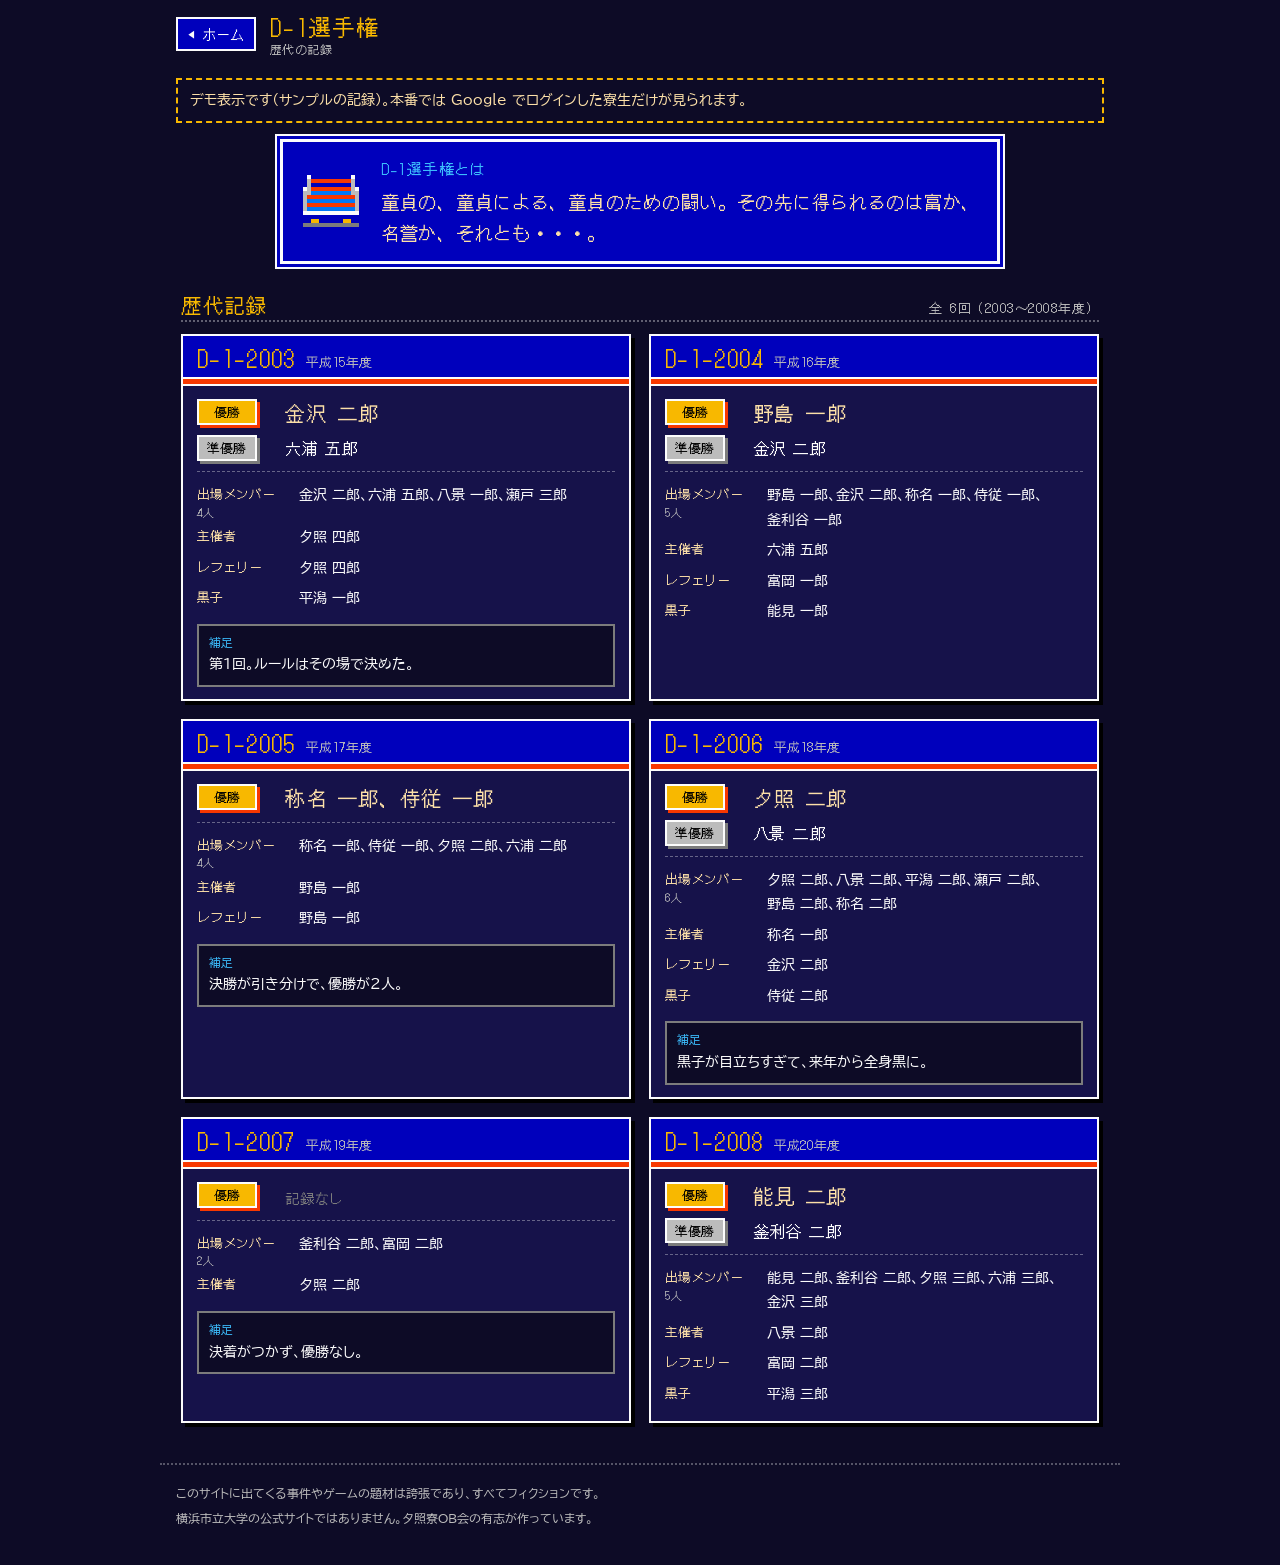
==== d1/index.html @ 24b20e9f "D-1選手権のページ（歴代記録。年表と同じく、ログインした寮生だけ）。ログインのしくみを js/site/login.js にまとめて年表と共通に。トップのメニューと一覧に D-1 を足す Co-Au" ====
<!doctype html>
<html lang="ja">
<head>
<meta charset="utf-8">
<meta name="viewport" content="width=device-width, initial-scale=1, viewport-fit=cover">
<title>D-1選手権 ― 夕照寮OB会</title>
<meta name="description" content="夕照寮のD-1選手権の歴代記録。見るには Google でのログインが必要です。">
<meta name="theme-color" content="#0d0b26">
<meta name="referrer" content="strict-origin-when-cross-origin">
<link rel="icon" href="data:image/svg+xml,%3Csvg xmlns='http://www.w3.org/2000/svg' viewBox='0 0 16 16' shape-rendering='crispEdges'%3E%3Crect width='16' height='16' fill='%230d0b26'/%3E%3Crect x='2' y='2' width='1' height='1' fill='%23fcfcfc'/%3E%3Crect x='13' y='2' width='1' height='1' fill='%23fcfcfc'/%3E%3Crect x='2' y='3' width='1' height='1' fill='%23bcbcbc'/%3E%3Crect x='3' y='3' width='10' height='1' fill='%23f83800'/%3E%3Crect x='13' y='3' width='1' height='1' fill='%23bcbcbc'/%3E%3Crect x='2' y='4' width='1' height='1' fill='%23bcbcbc'/%3E%3Crect x='13' y='4' width='1' height='1' fill='%23bcbcbc'/%3E%3Crect x='1' y='5' width='1' height='1' fill='%23fcfcfc'/%3E%3Crect x='2' y='5' width='1' height='1' fill='%23bcbcbc'/%3E%3Crect x='3' y='5' width='10' height='1' fill='%23f83800'/%3E%3Crect x='13' y='5' width='1' height='1' fill='%23bcbcbc'/%3E%3Crect x='14' y='5' width='1' height='1' fill='%23fcfcfc'/%3E%3Crect x='1' y='6' width='2' height='1' fill='%23bcbcbc'/%3E%3Crect x='3' y='6' width='10' height='1' fill='%230078f8'/%3E%3Crect x='13' y='6' width='2' height='1' fill='%23bcbcbc'/%3E%3Crect x='1' y='7' width='1' height='1' fill='%23bcbcbc'/%3E%3Crect x='2' y='7' width='12' height='1' fill='%23f83800'/%3E%3Crect x='14' y='7' width='1' height='1' fill='%23bcbcbc'/%3E%3Crect x='1' y='8' width='1' height='1' fill='%23bcbcbc'/%3E%3Crect x='2' y='8' width='12' height='1' fill='%230078f8'/%3E%3Crect x='14' y='8' width='1' height='1' fill='%23bcbcbc'/%3E%3Crect x='1' y='9' width='1' height='1' fill='%23bcbcbc'/%3E%3Crect x='2' y='9' width='12' height='1' fill='%23f83800'/%3E%3Crect x='14' y='9' width='1' height='1' fill='%23bcbcbc'/%3E%3Crect x='1' y='10' width='1' height='1' fill='%23bcbcbc'/%3E%3Crect x='2' y='10' width='12' height='1' fill='%230078f8'/%3E%3Crect x='14' y='10' width='1' height='1' fill='%23bcbcbc'/%3E%3Crect x='1' y='11' width='14' height='1' fill='%23fcfcfc'/%3E%3Crect x='1' y='12' width='14' height='1' fill='%230000bc'/%3E%3Crect x='1' y='13' width='2' height='1' fill='%230000bc'/%3E%3Crect x='3' y='13' width='2' height='1' fill='%23f8b800'/%3E%3Crect x='5' y='13' width='6' height='1' fill='%230000bc'/%3E%3Crect x='11' y='13' width='2' height='1' fill='%23f8b800'/%3E%3Crect x='13' y='13' width='2' height='1' fill='%230000bc'/%3E%3Crect x='1' y='14' width='14' height='1' fill='%237c7c7c'/%3E%3C/svg%3E">
<link rel="preconnect" href="https://fonts.googleapis.com">
<link rel="preconnect" href="https://fonts.gstatic.com" crossorigin>
<link rel="stylesheet" href="https://fonts.googleapis.com/css2?family=BIZ+UDPGothic:wght@400;700&family=DotGothic16&display=swap">
<link rel="stylesheet" href="../css/site.css">
<link rel="stylesheet" href="../css/login.css">
<link rel="stylesheet" href="../css/d1.css">
</head>
<body class="d1">
<header class="ob-top">
  <a class="ob-back" href="../">◀ ホーム</a>
  <h1 class="ob-title">D-1選手権<small>歴代の記録</small></h1>
</header>

<main class="ob-main">
  <p class="ob-notice" id="d1-demo" hidden>デモ表示です（サンプルの記録）。本番では Google でログインした寮生だけが見られます。</p>

  <!-- D-1 とは（持ち主の言葉そのまま） -->
  <section class="fc-window d1-intro" aria-labelledby="d1-intro-title">
    <svg class="d1-ring" viewBox="0 0 16 13" width="64" height="52" shape-rendering="crispEdges" aria-hidden="true">
      <rect x="2" y="0" width="1" height="1" fill="#fcfcfc"/>
      <rect x="13" y="0" width="1" height="1" fill="#fcfcfc"/>
      <rect x="2" y="1" width="1" height="1" fill="#bcbcbc"/>
      <rect x="3" y="1" width="10" height="1" fill="#f83800"/>
      <rect x="13" y="1" width="1" height="1" fill="#bcbcbc"/>
      <rect x="2" y="2" width="1" height="1" fill="#bcbcbc"/>
      <rect x="13" y="2" width="1" height="1" fill="#bcbcbc"/>
      <rect x="1" y="3" width="1" height="1" fill="#fcfcfc"/>
      <rect x="2" y="3" width="1" height="1" fill="#bcbcbc"/>
      <rect x="3" y="3" width="10" height="1" fill="#f83800"/>
      <rect x="13" y="3" width="1" height="1" fill="#bcbcbc"/>
      <rect x="14" y="3" width="1" height="1" fill="#fcfcfc"/>
      <rect x="1" y="4" width="2" height="1" fill="#bcbcbc"/>
      <rect x="3" y="4" width="10" height="1" fill="#0078f8"/>
      <rect x="13" y="4" width="2" height="1" fill="#bcbcbc"/>
      <rect x="1" y="5" width="1" height="1" fill="#bcbcbc"/>
      <rect x="2" y="5" width="12" height="1" fill="#f83800"/>
      <rect x="14" y="5" width="1" height="1" fill="#bcbcbc"/>
      <rect x="1" y="6" width="1" height="1" fill="#bcbcbc"/>
      <rect x="2" y="6" width="12" height="1" fill="#0078f8"/>
      <rect x="14" y="6" width="1" height="1" fill="#bcbcbc"/>
      <rect x="1" y="7" width="1" height="1" fill="#bcbcbc"/>
      <rect x="2" y="7" width="12" height="1" fill="#f83800"/>
      <rect x="14" y="7" width="1" height="1" fill="#bcbcbc"/>
      <rect x="1" y="8" width="1" height="1" fill="#bcbcbc"/>
      <rect x="2" y="8" width="12" height="1" fill="#0078f8"/>
      <rect x="14" y="8" width="1" height="1" fill="#bcbcbc"/>
      <rect x="1" y="9" width="14" height="1" fill="#fcfcfc"/>
      <rect x="1" y="10" width="14" height="1" fill="#0000bc"/>
      <rect x="1" y="11" width="2" height="1" fill="#0000bc"/>
      <rect x="3" y="11" width="2" height="1" fill="#f8b800"/>
      <rect x="5" y="11" width="6" height="1" fill="#0000bc"/>
      <rect x="11" y="11" width="2" height="1" fill="#f8b800"/>
      <rect x="13" y="11" width="2" height="1" fill="#0000bc"/>
      <rect x="1" y="12" width="14" height="1" fill="#7c7c7c"/>
    </svg>
    <div class="d1-intro-text">
      <h2 class="d1-intro-title" id="d1-intro-title">D-1選手権とは</h2>
      <p class="d1-motto" id="d1-motto">童貞の、童貞による、童貞のための闘い。その先に得られるのは富か、名誉か、それとも・・・。</p>
    </div>
  </section>

  <!-- 設定がまだのとき -->
  <section class="fc-window ob-gate ob-setup" id="d1-setup" aria-labelledby="d1-setup-title" hidden>
    <h2 id="d1-setup-title">D-1選手権の記録は準備中です</h2>
    <p>ログインのしくみを、いま用意しています。もうしばらくお待ちください。</p>
    <p class="ob-small">幹事の方へ：<code>js/site/config.js</code> の <code>GOOGLE_CLIENT_ID</code> が空です。<code>docs/site/SETUP.md</code> を見て設定してください。</p>
  </section>

  <!-- ログイン -->
  <section class="fc-window ob-gate" id="d1-login" aria-labelledby="d1-login-title" hidden>
    <svg class="ob-lock" viewBox="0 0 12 13" width="48" height="52" shape-rendering="crispEdges" aria-hidden="true">
      <rect x="3" y="0" width="6" height="1" fill="#fcfcfc"/>
      <rect x="2" y="1" width="1" height="4" fill="#bcbcbc"/><rect x="9" y="1" width="1" height="4" fill="#7c7c7c"/>
      <rect x="0" y="5" width="12" height="8" fill="#ac7c00"/>
      <rect x="1" y="5" width="10" height="7" fill="#f8b800"/>
      <rect x="1" y="5" width="10" height="1" fill="#fce0a8"/>
      <rect x="5" y="7" width="2" height="2" fill="#000"/><rect x="5.5" y="9" width="1" height="2" fill="#000"/>
    </svg>
    <h2 id="d1-login-title">ログインが必要です</h2>
    <p>D-1選手権の記録は、見る権限のある寮生だけが見られます。</p>
    <p>見る権限をもらった Google アカウントで、ログインしてください。</p>
    <div class="ob-gbtn" id="d1-gbtn"></div>
    <div class="ob-status" id="d1-status" role="status" aria-live="polite" hidden></div>
    <button type="button" class="fc-btn ob-reload" id="d1-reload" hidden>ページを読み込みなおす</button>
    <p class="ob-small">ログインの情報は、このページを開いている間だけ使います。保存はしません。</p>
  </section>

  <div class="ob-loading" id="d1-loading" role="status" hidden>
    <span class="ob-blink" aria-hidden="true">▶</span> 読み込んでいます…
  </div>

  <!-- 歴代記録 -->
  <section class="d1-board" id="d1-board" aria-labelledby="d1-board-title" tabindex="-1" hidden>
    <div class="ob-user" id="d1-user" hidden>
      <span class="ob-user-text"><span class="ob-user-dot" aria-hidden="true"></span><span id="d1-user-text">ログイン中</span></span>
      <button type="button" class="fc-btn ob-logout" id="d1-logout">ログアウト</button>
    </div>

    <div class="d1-board-head">
      <h2 class="d1-board-title" id="d1-board-title">歴代記録</h2>
      <p class="d1-count" id="d1-count"></p>
    </div>
    <ol class="d1-list" id="d1-list"></ol>
    <p class="d1-none" id="d1-none" hidden>まだ D-1選手権の記録はありません。</p>
  </section>
</main>

<footer data-ob-footer></footer>

<script src="../js/site/config.js"></script>
<script src="../js/site/sample.js"></script>
<script src="../js/site/data.js"></script>
<script src="../js/site/common.js"></script>
<script src="../js/site/login.js"></script>
<script src="../js/d1.js"></script>
</body>
</html>
---- css/site.css ----
/*
 * 夕照寮OB会サイト ― 共通の見た目（コンテンツのページ用）
 * ファミコンのような色数の少ない配色と、白い二重線のウインドウ。
 * ページごとの細かい見た目は css/<ページ>.css に書く。
 */
:root {
  /* ファミコン風の色 */
  --fc-black: #000000;
  --fc-night: #0d0b26;     /* ページの地 */
  --fc-navy: #16124a;      /* 一段上の面 */
  --fc-blue: #0000bc;      /* ウインドウの地 */
  --fc-blue-2: #0058f8;
  --fc-sky: #3cbcfc;
  --fc-white: #fcfcfc;
  --fc-gray: #bcbcbc;
  --fc-gray-2: #7c7c7c;
  --fc-red: #f83800;
  --fc-pink: #f878f8;
  --fc-yellow: #f8b800;
  --fc-yellow-2: #fce0a8;
  --fc-green: #00a800;
  --fc-lime: #b8f818;
  --fc-brown: #ac7c00;

  --text: var(--fc-white);
  --muted: var(--fc-gray);
  --accent: var(--fc-yellow);
  --font-pixel: "DotGothic16", "IPAGothic", "Osaka-Mono", monospace;
  --font-body: "BIZ UDPGothic", "Hiragino Sans", "Noto Sans JP", "Yu Gothic", sans-serif;
  color-scheme: dark;
}

[hidden] { display: none !important; }
*, *::before, *::after { box-sizing: border-box; }
html, body { background: var(--fc-night); color: var(--text); }
body {
  margin: 0;
  font-family: var(--font-body);
  font-size: 15px;
  line-height: 1.75;
  -webkit-text-size-adjust: 100%;
}
a { color: var(--fc-sky); text-underline-offset: 3px; }
a:hover { color: var(--fc-yellow-2); }
:focus-visible { outline: 2px solid var(--fc-yellow); outline-offset: 2px; }

/* ── ページの枠 ── */
.ob-top {
  display: flex;
  align-items: center;
  gap: 14px;
  max-width: 960px;
  margin: 0 auto;
  padding: 12px 16px 6px;
}
.ob-back {
  flex: none;
  font: 14px/1 var(--font-pixel);
  color: var(--fc-white);
  text-decoration: none;
  padding: 8px 10px;
  border: 2px solid var(--fc-white);
  background: var(--fc-blue);
}
.ob-back:hover { color: var(--fc-yellow); }
.ob-title { margin: 0; font: 22px/1.3 var(--font-pixel); letter-spacing: 0.08em; color: var(--fc-yellow); }
.ob-title small { display: block; font-size: 12px; color: var(--muted); letter-spacing: 0.04em; }
.ob-main { max-width: 960px; margin: 0 auto; padding: 8px 16px 40px; }

/* ── ファミコン風のウインドウ（白い二重線） ── */
.fc-window {
  background: var(--fc-blue);
  border: 3px solid var(--fc-white);
  box-shadow: 0 0 0 3px var(--fc-blue), 0 0 0 5px var(--fc-white);
  margin: 8px 5px 20px;
  padding: 14px 16px;
}
.fc-window > :first-child { margin-top: 0; }
.fc-window > :last-child { margin-bottom: 0; }
.fc-window h2, .fc-window h3 { font-family: var(--font-pixel); font-weight: normal; color: var(--fc-yellow); letter-spacing: 0.06em; }

/* ── ボタン ── */
.fc-btn {
  display: inline-flex;
  align-items: center;
  gap: 6px;
  font: 15px/1 var(--font-pixel);
  color: var(--fc-white);
  background: var(--fc-blue);
  border: 2px solid var(--fc-white);
  padding: 9px 14px;
  cursor: pointer;
  text-decoration: none;
}
.fc-btn:hover { color: var(--fc-yellow); }
.fc-btn[aria-pressed="true"], .fc-btn.is-on { background: var(--fc-white); color: var(--fc-blue); }
.fc-btn[disabled] { opacity: 0.5; cursor: default; }
.fc-btn.is-on::before, .fc-btn[aria-pressed="true"]::before { content: "▶"; font-size: 11px; }

/* ── 表 ── */
.fc-table { width: 100%; border-collapse: collapse; font-size: 14px; }
.fc-table th, .fc-table td { padding: 6px 8px; border-bottom: 1px dashed rgba(252, 252, 252, 0.35); text-align: left; vertical-align: top; }
.fc-table th { font-family: var(--font-pixel); font-weight: normal; color: var(--fc-yellow-2); white-space: nowrap; }

/* ── お知らせ（サンプル表示中など） ── */
.ob-notice {
  border: 2px dashed var(--fc-yellow);
  color: var(--fc-yellow-2);
  padding: 8px 12px;
  margin: 8px 0 16px;
  font-size: 14px;
}
.ob-error { border-color: var(--fc-red); color: #ffb0a0; }

/* ── 注記 ── */
.ob-footer {
  max-width: 960px;
  margin: 0 auto;
  padding: 18px 16px 32px;
  border-top: 2px dotted rgba(252, 252, 252, 0.3);
  font-size: 12px;
  color: var(--muted);
}
.ob-footer p { margin: 0 0 4px; }

@media (prefers-reduced-motion: reduce) {
  * { animation: none !important; transition: none !important; }
}
---- css/login.css ----
/*
 * 夕照寮OB会サイト ― Google でログインして見るページの入り口（年表・D-1選手権）
 * 動きは js/site/login.js（OB.loginGate）。共通の色・ウインドウ・ボタンは css/site.css。
 */

/* ── ログイン・準備中のウインドウ ── */
.ob-gate {
  width: calc(100% - 10px);
  max-width: 640px;
  margin: 24px auto 28px;
  text-align: center;
  padding: 20px 18px 16px;
}
.ob-gate h2 { font-size: 21px; margin: 6px 0 12px; }
.ob-gate p { margin: 0 0 8px; word-break: auto-phrase; text-wrap: pretty; }
.ob-lock { display: block; margin: 0 auto; image-rendering: pixelated; animation: ob-bob 1.6s steps(2) infinite; }
@keyframes ob-bob { 50% { transform: translateY(-3px); } }
.ob-gbtn {
  display: flex;
  justify-content: center;
  min-height: 48px;
  margin: 18px auto 12px;
  max-width: 320px;
}
.ob-status {
  margin: 4px auto 12px;
  padding: 10px 12px;
  max-width: 480px;
  border: 2px solid var(--fc-white);
  background: var(--fc-night);
  font-size: 14px;
  text-align: left;
}
.ob-status p { margin: 0; word-break: auto-phrase; }
.ob-status .ob-status-sub { margin-top: 6px; font-size: 13px; color: var(--fc-gray); overflow-wrap: anywhere; }
.ob-status.is-error { border-color: var(--fc-red); color: #ffd0c4; }
.ob-status.is-busy { border-style: dashed; border-color: var(--fc-yellow); color: var(--fc-yellow-2); text-align: center; }
.ob-status.is-busy p::after { content: "▮"; margin-left: 4px; animation: ob-blink 0.8s steps(1) infinite; }
.ob-status.is-ok { border-color: var(--fc-lime); color: var(--fc-lime); text-align: center; }
.ob-reload { margin: 0 auto 12px; }
.ob-small { font-size: 12px; color: var(--fc-gray); }
.ob-setup .ob-small { margin-top: 14px; overflow-wrap: anywhere; }
.ob-setup code { font-family: ui-monospace, Menlo, Consolas, monospace; color: var(--fc-yellow-2); }

.ob-loading {
  font: 16px/1.6 var(--font-pixel);
  padding: 24px 8px;
  text-align: center;
}
.ob-blink { color: var(--fc-yellow); animation: ob-blink 0.8s steps(1) infinite; }
@keyframes ob-blink { 50% { opacity: 0; } }

/* ── ログイン中の帯 ── */
.ob-user {
  display: flex;
  flex-wrap: wrap;
  align-items: center;
  justify-content: flex-end;
  gap: 6px 12px;
  margin: 0 5px 8px;
  font-size: 13px;
  color: var(--fc-gray);
}
.ob-user-text { display: inline-flex; align-items: flex-start; gap: 6px; min-width: 0; overflow-wrap: anywhere; }
/* 長いメールアドレスで折り返しても、印は 1 行目の横に置く */
.ob-user-dot { flex: none; width: 8px; height: 8px; margin-top: 0.55em; background: var(--fc-lime); box-shadow: 0 0 0 2px var(--fc-green); }
.ob-logout { font-size: 13px; padding: 6px 10px; }

/* ── スマホ ── */
@media (max-width: 560px) {
  .ob-gate { padding: 18px 12px 14px; }
  .ob-gate h2 { font-size: 19px; }
  .ob-gate p { font-size: 14px; text-align: left; }
  .ob-gate .ob-small { font-size: 12px; }
}
---- css/d1.css ----
/*
 * 夕照寮OB会サイト ― D-1選手権（d1/）の見た目
 * 共通の色・ウインドウ・ボタンは css/site.css、ログインの入り口は css/login.css。
 * 年度ごとに、試合のポスターのようなカードを並べる。
 */

/* ── D-1 とは ── */
.d1-intro {
  display: grid;
  grid-template-columns: auto minmax(0, 1fr);
  align-items: center;
  gap: 12px 18px;
  max-width: 720px;
  margin: 14px auto 26px;
}
.d1-ring { display: block; image-rendering: pixelated; }
.d1-intro .d1-intro-title { margin: 0 0 4px; font-size: 15px; color: var(--fc-sky); }
.d1-motto {
  margin: 0;
  font: 18px/1.7 var(--font-pixel);
  color: var(--fc-yellow-2);
  letter-spacing: 0.04em;
  word-break: auto-phrase;
  text-wrap: pretty;
}

/* ── 歴代記録 ── */
.d1-board:focus { outline: none; }
.d1-board-head {
  display: flex;
  flex-wrap: wrap;
  align-items: baseline;
  justify-content: space-between;
  gap: 2px 12px;
  margin: 0 5px 12px;
  border-bottom: 2px dotted rgba(252, 252, 252, 0.35);
}
.d1-board-title { margin: 0; font: 20px/1.5 var(--font-pixel); font-weight: normal; color: var(--fc-yellow); letter-spacing: 0.08em; }
.d1-count { margin: 0; font: 13px/1.5 var(--font-pixel); color: var(--fc-gray); letter-spacing: 0.04em; }

.d1-list {
  list-style: none;
  margin: 0;
  padding: 0 5px;
  display: grid;
  grid-template-columns: repeat(auto-fill, minmax(min(100%, 400px), 1fr));
  gap: 18px;
}
.d1-year { min-width: 0; scroll-margin-top: 14px; }
.d1-card {
  height: 100%;
  background: var(--fc-navy);
  border: 2px solid var(--fc-white);
  box-shadow: 4px 4px 0 var(--fc-black);
  padding: 0 14px 12px;
}

/* 大会の名前（リングのロープのような赤い帯） */
.d1-card-head {
  display: flex;
  flex-wrap: wrap;
  align-items: baseline;
  gap: 0 10px;
  margin: 0 -14px 12px;
  padding: 6px 14px 5px;
  background: var(--fc-blue);
  border-bottom: 2px solid var(--fc-white);
  box-shadow: inset 0 -5px 0 var(--fc-red), inset 0 -7px 0 var(--fc-white);
  font-weight: normal;
}
.d1-name { font: 22px/1.4 var(--font-pixel); color: var(--fc-yellow); letter-spacing: 0.06em; padding-bottom: 6px; }
.d1-era { font: 13px/1.4 var(--font-pixel); color: var(--fc-gray); }

/* 優勝・準優勝 */
.d1-podium { margin: 0 0 10px; }
.d1-place {
  display: grid;
  grid-template-columns: 5.2em minmax(0, 1fr);
  align-items: center;
  gap: 10px;
  margin: 0 0 8px;
}
.d1-place dt { margin: 0; }
.d1-place dd { margin: 0; overflow-wrap: anywhere; }
.d1-badge {
  display: inline-block;
  min-width: 4.6em;
  padding: 3px 6px 2px;
  font: 13px/1.3 var(--font-pixel);
  text-align: center;
  color: var(--fc-black);
  border: 2px solid var(--fc-white);
}
.d1-badge.is-gold { background: var(--fc-yellow); box-shadow: 3px 3px 0 var(--fc-red); }
.d1-badge.is-silver { background: var(--fc-gray); box-shadow: 3px 3px 0 var(--fc-gray-2); }
.d1-winner { font: 20px/1.45 var(--font-pixel); color: var(--fc-yellow-2); letter-spacing: 0.04em; }
.d1-second { font: 16px/1.5 var(--font-pixel); color: var(--fc-white); }
/* 名前は 1 人ぶんをまとめて折り返す（とても長い名前だけは途中でも折る） */
.d1-n { display: inline-block; max-width: 100%; overflow-wrap: anywhere; }
.d1-nil { font: 14px/1.5 var(--font-pixel); color: var(--fc-gray-2); }

/* 出場メンバー・主催者・レフェリー・黒子 */
.d1-facts {
  margin: 0;
  padding: 8px 0 0;
  border-top: 1px dashed rgba(252, 252, 252, 0.35);
  font-size: 14px;
}
.d1-fact {
  display: grid;
  grid-template-columns: 6.6em minmax(0, 1fr);
  gap: 10px;
  padding: 3px 0;
}
.d1-fact dt { margin: 0; font: 13px/1.75 var(--font-pixel); color: var(--fc-yellow-2); }
.d1-fact dt small { display: block; font-size: 11px; line-height: 1.2; color: var(--fc-gray); }
.d1-fact dd { margin: 0; overflow-wrap: anywhere; }

/* 補足 */
.d1-note {
  margin-top: 10px;
  padding: 8px 10px;
  background: var(--fc-night);
  border: 2px solid var(--fc-gray-2);
}
.d1-note-label { display: block; font: 12px/1.4 var(--font-pixel); color: var(--fc-sky); }
.d1-note-text { margin: 2px 0 0; font-size: 14px; line-height: 1.75; white-space: pre-wrap; overflow-wrap: anywhere; }

.d1-none { text-align: center; color: var(--muted); padding: 20px 0; font-family: var(--font-pixel); }

/* ── スマホ ── */
@media (max-width: 560px) {
  .d1-intro { gap: 10px 12px; padding: 12px; }
  .d1-ring { width: 48px; height: 39px; }
  .d1-motto { font-size: 16px; }
  .d1-card { padding: 0 10px 10px; }
  .d1-card-head { margin: 0 -10px 10px; padding: 5px 10px 4px; }
  .d1-name { font-size: 20px; }
  .d1-winner { font-size: 18px; }
  .d1-fact { grid-template-columns: 5.8em minmax(0, 1fr); gap: 8px; }
}
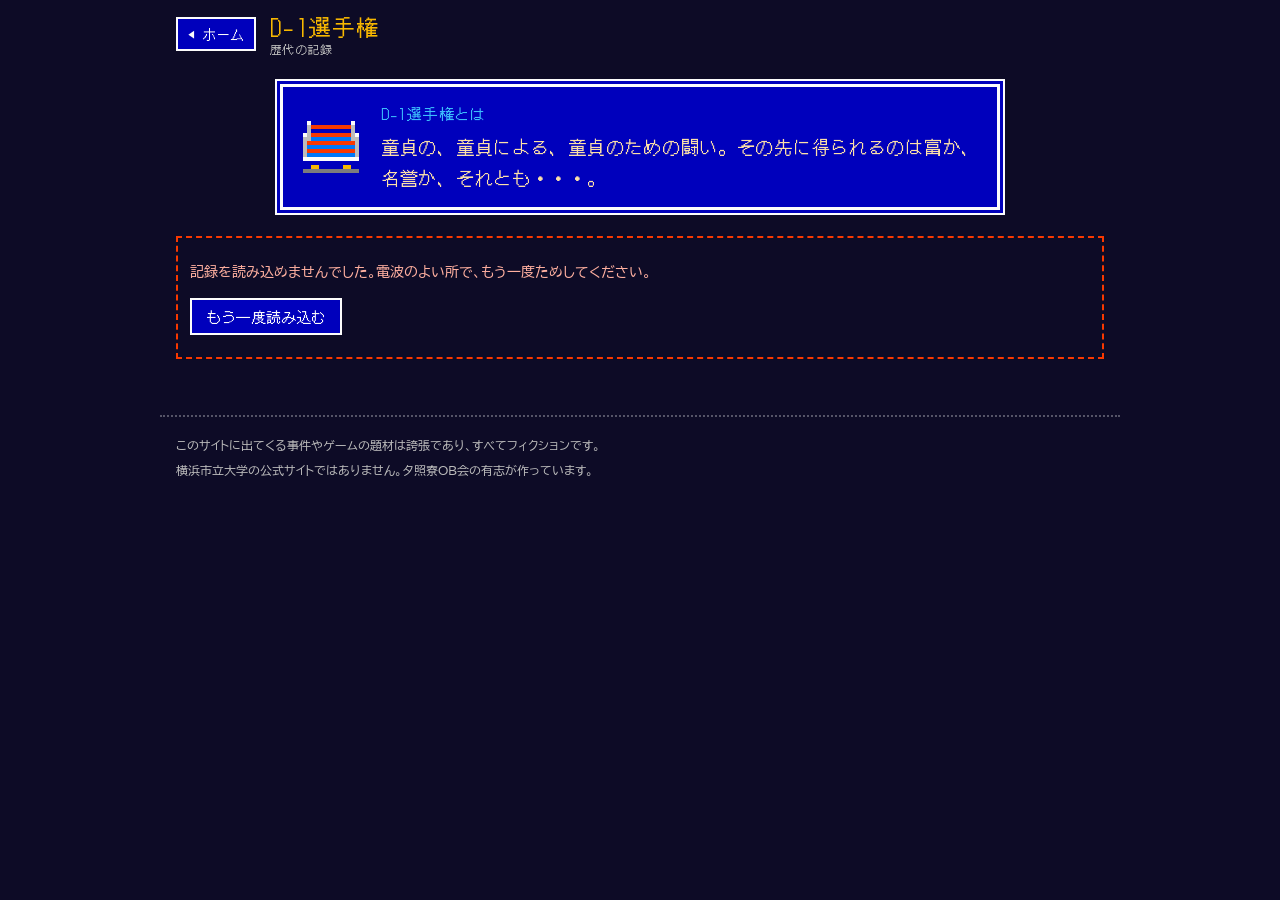
==== commit 8006f44b: "D-1選手権はログインなしで、だれでも見られるように（データは名簿・部屋割りといっしょに ?type=public で返す）。ログインが要るのは年表と写真館だけ Co-Authored-By: Cla" ====
--- a/d1/index.html
+++ b/d1/index.html
@@ -4,7 +4,7 @@
 <meta charset="utf-8">
 <meta name="viewport" content="width=device-width, initial-scale=1, viewport-fit=cover">
 <title>D-1選手権 ― 夕照寮OB会</title>
-<meta name="description" content="夕照寮のD-1選手権の歴代記録。見るには Google でのログインが必要です。">
+<meta name="description" content="夕照寮のD-1選手権の歴代記録。">
 <meta name="theme-color" content="#0d0b26">
 <meta name="referrer" content="strict-origin-when-cross-origin">
 <link rel="icon" href="data:image/svg+xml,%3Csvg xmlns='http://www.w3.org/2000/svg' viewBox='0 0 16 16' shape-rendering='crispEdges'%3E%3Crect width='16' height='16' fill='%230d0b26'/%3E%3Crect x='2' y='2' width='1' height='1' fill='%23fcfcfc'/%3E%3Crect x='13' y='2' width='1' height='1' fill='%23fcfcfc'/%3E%3Crect x='2' y='3' width='1' height='1' fill='%23bcbcbc'/%3E%3Crect x='3' y='3' width='10' height='1' fill='%23f83800'/%3E%3Crect x='13' y='3' width='1' height='1' fill='%23bcbcbc'/%3E%3Crect x='2' y='4' width='1' height='1' fill='%23bcbcbc'/%3E%3Crect x='13' y='4' width='1' height='1' fill='%23bcbcbc'/%3E%3Crect x='1' y='5' width='1' height='1' fill='%23fcfcfc'/%3E%3Crect x='2' y='5' width='1' height='1' fill='%23bcbcbc'/%3E%3Crect x='3' y='5' width='10' height='1' fill='%23f83800'/%3E%3Crect x='13' y='5' width='1' height='1' fill='%23bcbcbc'/%3E%3Crect x='14' y='5' width='1' height='1' fill='%23fcfcfc'/%3E%3Crect x='1' y='6' width='2' height='1' fill='%23bcbcbc'/%3E%3Crect x='3' y='6' width='10' height='1' fill='%230078f8'/%3E%3Crect x='13' y='6' width='2' height='1' fill='%23bcbcbc'/%3E%3Crect x='1' y='7' width='1' height='1' fill='%23bcbcbc'/%3E%3Crect x='2' y='7' width='12' height='1' fill='%23f83800'/%3E%3Crect x='14' y='7' width='1' height='1' fill='%23bcbcbc'/%3E%3Crect x='1' y='8' width='1' height='1' fill='%23bcbcbc'/%3E%3Crect x='2' y='8' width='12' height='1' fill='%230078f8'/%3E%3Crect x='14' y='8' width='1' height='1' fill='%23bcbcbc'/%3E%3Crect x='1' y='9' width='1' height='1' fill='%23bcbcbc'/%3E%3Crect x='2' y='9' width='12' height='1' fill='%23f83800'/%3E%3Crect x='14' y='9' width='1' height='1' fill='%23bcbcbc'/%3E%3Crect x='1' y='10' width='1' height='1' fill='%23bcbcbc'/%3E%3Crect x='2' y='10' width='12' height='1' fill='%230078f8'/%3E%3Crect x='14' y='10' width='1' height='1' fill='%23bcbcbc'/%3E%3Crect x='1' y='11' width='14' height='1' fill='%23fcfcfc'/%3E%3Crect x='1' y='12' width='14' height='1' fill='%230000bc'/%3E%3Crect x='1' y='13' width='2' height='1' fill='%230000bc'/%3E%3Crect x='3' y='13' width='2' height='1' fill='%23f8b800'/%3E%3Crect x='5' y='13' width='6' height='1' fill='%230000bc'/%3E%3Crect x='11' y='13' width='2' height='1' fill='%23f8b800'/%3E%3Crect x='13' y='13' width='2' height='1' fill='%230000bc'/%3E%3Crect x='1' y='14' width='14' height='1' fill='%237c7c7c'/%3E%3C/svg%3E">
@@ -22,7 +22,7 @@
 </header>
 
 <main class="ob-main">
-  <p class="ob-notice" id="d1-demo" hidden>デモ表示です（サンプルの記録）。本番では Google でログインした寮生だけが見られます。</p>
+  <p class="ob-notice" id="d1-demo" hidden>デモ表示です（サンプルの記録）。</p>
 
   <!-- D-1 とは（持ち主の言葉そのまま） -->
   <section class="fc-window d1-intro" aria-labelledby="d1-intro-title">
@@ -69,43 +69,17 @@
     </div>
   </section>
 
-  <!-- 設定がまだのとき -->
-  <section class="fc-window ob-gate ob-setup" id="d1-setup" aria-labelledby="d1-setup-title" hidden>
-    <h2 id="d1-setup-title">D-1選手権の記録は準備中です</h2>
-    <p>ログインのしくみを、いま用意しています。もうしばらくお待ちください。</p>
-    <p class="ob-small">幹事の方へ：<code>js/site/config.js</code> の <code>GOOGLE_CLIENT_ID</code> が空です。<code>docs/site/SETUP.md</code> を見て設定してください。</p>
-  </section>
-
-  <!-- ログイン -->
-  <section class="fc-window ob-gate" id="d1-login" aria-labelledby="d1-login-title" hidden>
-    <svg class="ob-lock" viewBox="0 0 12 13" width="48" height="52" shape-rendering="crispEdges" aria-hidden="true">
-      <rect x="3" y="0" width="6" height="1" fill="#fcfcfc"/>
-      <rect x="2" y="1" width="1" height="4" fill="#bcbcbc"/><rect x="9" y="1" width="1" height="4" fill="#7c7c7c"/>
-      <rect x="0" y="5" width="12" height="8" fill="#ac7c00"/>
-      <rect x="1" y="5" width="10" height="7" fill="#f8b800"/>
-      <rect x="1" y="5" width="10" height="1" fill="#fce0a8"/>
-      <rect x="5" y="7" width="2" height="2" fill="#000"/><rect x="5.5" y="9" width="1" height="2" fill="#000"/>
-    </svg>
-    <h2 id="d1-login-title">ログインが必要です</h2>
-    <p>D-1選手権の記録は、見る権限のある寮生だけが見られます。</p>
-    <p>見る権限をもらった Google アカウントで、ログインしてください。</p>
-    <div class="ob-gbtn" id="d1-gbtn"></div>
-    <div class="ob-status" id="d1-status" role="status" aria-live="polite" hidden></div>
-    <button type="button" class="fc-btn ob-reload" id="d1-reload" hidden>ページを読み込みなおす</button>
-    <p class="ob-small">ログインの情報は、このページを開いている間だけ使います。保存はしません。</p>
-  </section>
-
   <div class="ob-loading" id="d1-loading" role="status" hidden>
     <span class="ob-blink" aria-hidden="true">▶</span> 読み込んでいます…
   </div>
 
+  <div class="ob-notice ob-error d1-error" id="d1-error" role="alert" hidden>
+    <p>記録を読み込めませんでした。電波のよい所で、もう一度ためしてください。</p>
+    <p><button type="button" class="fc-btn" id="d1-retry">もう一度読み込む</button></p>
+  </div>
+
   <!-- 歴代記録 -->
   <section class="d1-board" id="d1-board" aria-labelledby="d1-board-title" tabindex="-1" hidden>
-    <div class="ob-user" id="d1-user" hidden>
-      <span class="ob-user-text"><span class="ob-user-dot" aria-hidden="true"></span><span id="d1-user-text">ログイン中</span></span>
-      <button type="button" class="fc-btn ob-logout" id="d1-logout">ログアウト</button>
-    </div>
-
     <div class="d1-board-head">
       <h2 class="d1-board-title" id="d1-board-title">歴代記録</h2>
       <p class="d1-count" id="d1-count"></p>
@@ -121,7 +95,6 @@
 <script src="../js/site/sample.js"></script>
 <script src="../js/site/data.js"></script>
 <script src="../js/site/common.js"></script>
-<script src="../js/site/login.js"></script>
 <script src="../js/d1.js"></script>
 </body>
 </html>
